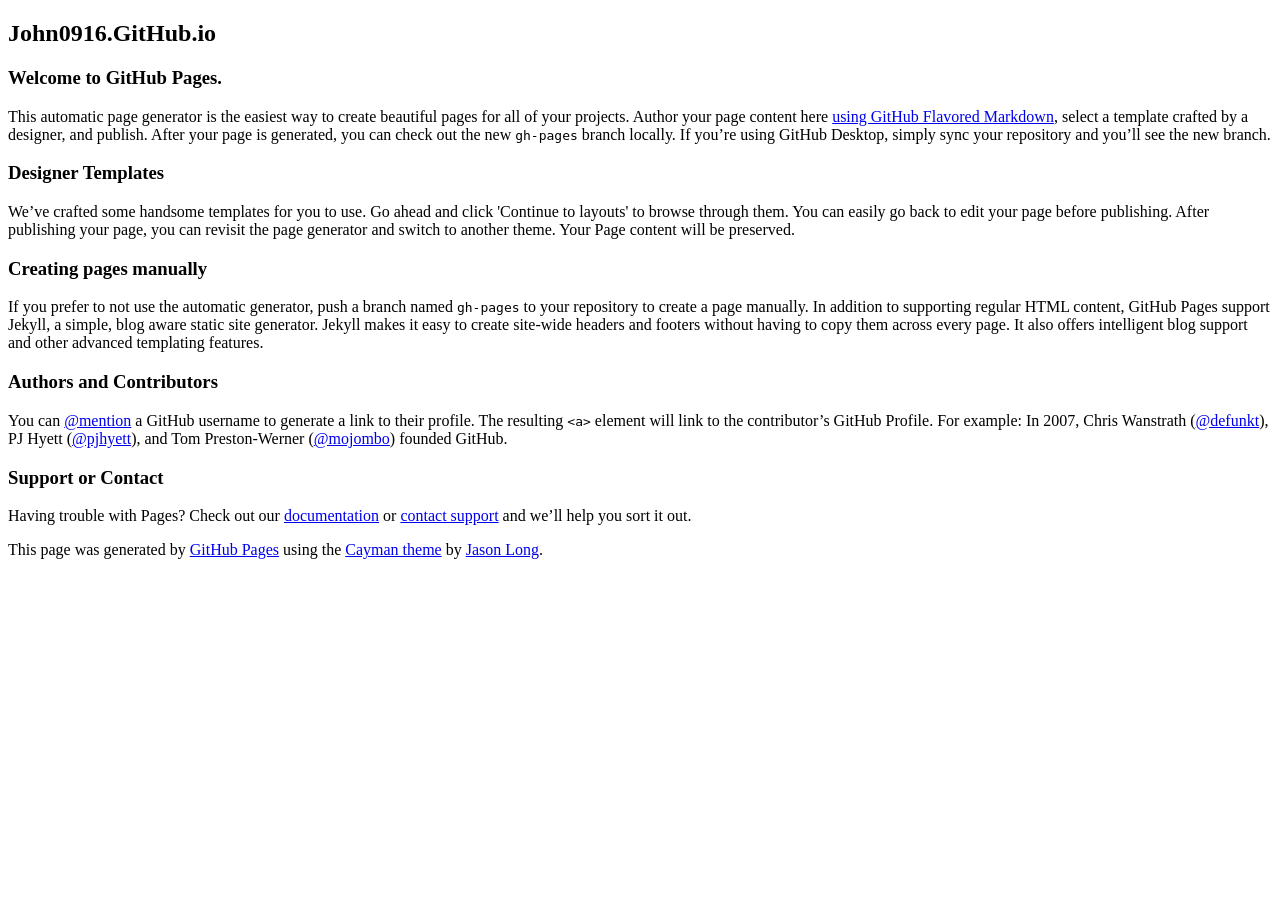
==== index.html @ 4a4261b3 "Replace master branch with page content via GitHub" ====
<!DOCTYPE html>
<html lang="en-us">
  <head>
    <meta charset="UTF-8">
    <title>John0916.GitHub.io by john0916</title>
    <meta name="viewport" content="width=device-width, initial-scale=1">
    <link rel="stylesheet" type="text/css" href="stylesheets/normalize.css" media="screen">
    <link href='https://fonts.googleapis.com/css?family=Open+Sans:400,700' rel='stylesheet' type='text/css'>
    <link rel="stylesheet" type="text/css" href="stylesheets/stylesheet.css" media="screen">
    <link rel="stylesheet" type="text/css" href="stylesheets/github-light.css" media="screen">
  </head>
  <body>
    <section class="page-header">
      <h1 class="project-name">John0916.GitHub.io</h1>
      <h2 class="project-tagline"></h2>
    </section>

    <section class="main-content">
      <h3>
<a id="welcome-to-github-pages" class="anchor" href="#welcome-to-github-pages" aria-hidden="true"><span aria-hidden="true" class="octicon octicon-link"></span></a>Welcome to GitHub Pages.</h3>

<p>This automatic page generator is the easiest way to create beautiful pages for all of your projects. Author your page content here <a href="https://guides.github.com/features/mastering-markdown/">using GitHub Flavored Markdown</a>, select a template crafted by a designer, and publish. After your page is generated, you can check out the new <code>gh-pages</code> branch locally. If you’re using GitHub Desktop, simply sync your repository and you’ll see the new branch.</p>

<h3>
<a id="designer-templates" class="anchor" href="#designer-templates" aria-hidden="true"><span aria-hidden="true" class="octicon octicon-link"></span></a>Designer Templates</h3>

<p>We’ve crafted some handsome templates for you to use. Go ahead and click 'Continue to layouts' to browse through them. You can easily go back to edit your page before publishing. After publishing your page, you can revisit the page generator and switch to another theme. Your Page content will be preserved.</p>

<h3>
<a id="creating-pages-manually" class="anchor" href="#creating-pages-manually" aria-hidden="true"><span aria-hidden="true" class="octicon octicon-link"></span></a>Creating pages manually</h3>

<p>If you prefer to not use the automatic generator, push a branch named <code>gh-pages</code> to your repository to create a page manually. In addition to supporting regular HTML content, GitHub Pages support Jekyll, a simple, blog aware static site generator. Jekyll makes it easy to create site-wide headers and footers without having to copy them across every page. It also offers intelligent blog support and other advanced templating features.</p>

<h3>
<a id="authors-and-contributors" class="anchor" href="#authors-and-contributors" aria-hidden="true"><span aria-hidden="true" class="octicon octicon-link"></span></a>Authors and Contributors</h3>

<p>You can <a href="https://help.github.com/articles/basic-writing-and-formatting-syntax/#mentioning-users-and-teams" class="user-mention">@mention</a> a GitHub username to generate a link to their profile. The resulting <code>&lt;a&gt;</code> element will link to the contributor’s GitHub Profile. For example: In 2007, Chris Wanstrath (<a href="https://github.com/defunkt" class="user-mention">@defunkt</a>), PJ Hyett (<a href="https://github.com/pjhyett" class="user-mention">@pjhyett</a>), and Tom Preston-Werner (<a href="https://github.com/mojombo" class="user-mention">@mojombo</a>) founded GitHub.</p>

<h3>
<a id="support-or-contact" class="anchor" href="#support-or-contact" aria-hidden="true"><span aria-hidden="true" class="octicon octicon-link"></span></a>Support or Contact</h3>

<p>Having trouble with Pages? Check out our <a href="https://help.github.com/pages">documentation</a> or <a href="https://github.com/contact">contact support</a> and we’ll help you sort it out.</p>

      <footer class="site-footer">

        <span class="site-footer-credits">This page was generated by <a href="https://pages.github.com">GitHub Pages</a> using the <a href="https://github.com/jasonlong/cayman-theme">Cayman theme</a> by <a href="https://twitter.com/jasonlong">Jason Long</a>.</span>
      </footer>

    </section>

  
  </body>
</html>
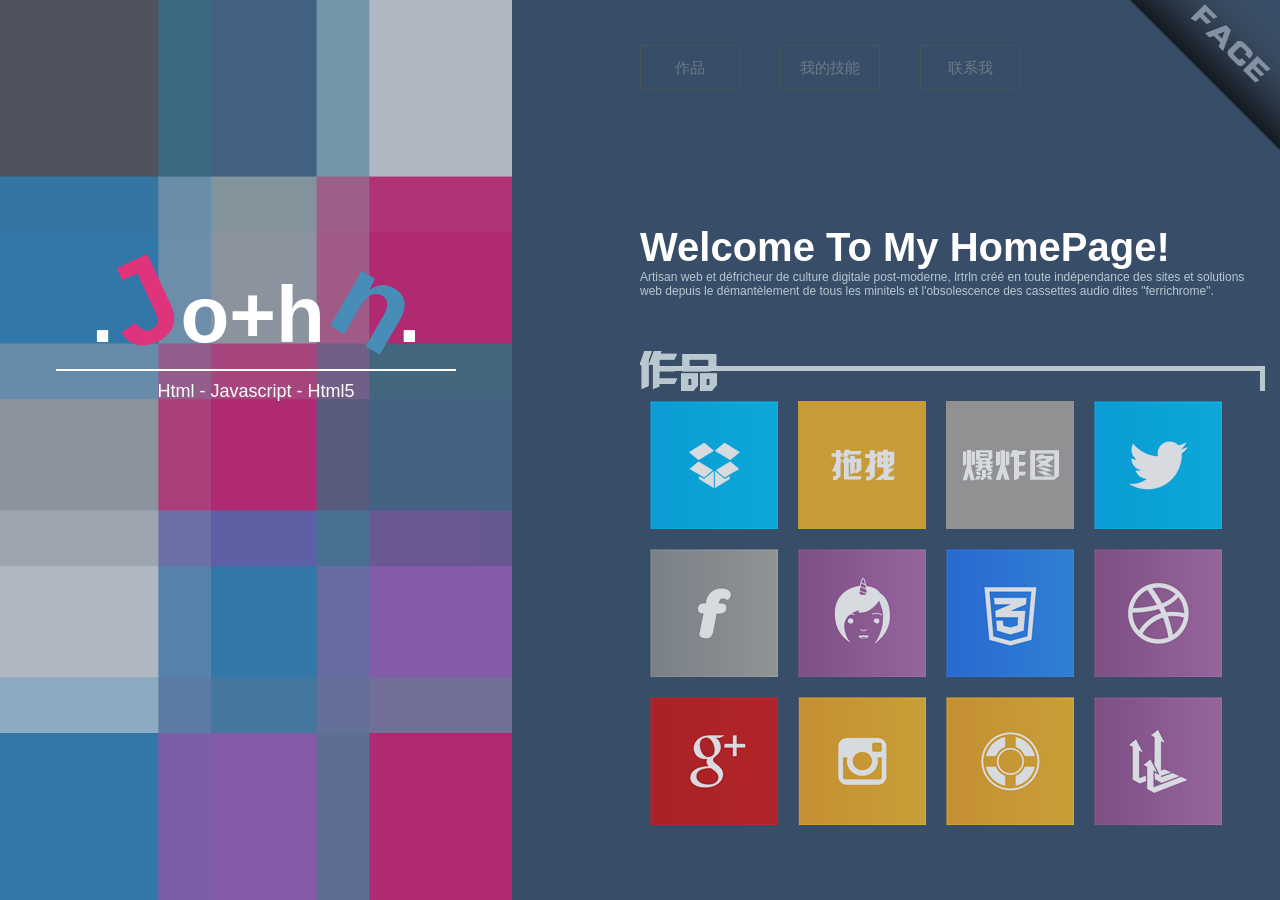
==== commit e52c435e: "3" ====
--- a/index.html
+++ b/index.html
@@ -1,53 +1,97 @@
-<!DOCTYPE html>
-<html lang="en-us">
-  <head>
-    <meta charset="UTF-8">
-    <title>John0916.GitHub.io by john0916</title>
-    <meta name="viewport" content="width=device-width, initial-scale=1">
-    <link rel="stylesheet" type="text/css" href="stylesheets/normalize.css" media="screen">
-    <link href='https://fonts.googleapis.com/css?family=Open+Sans:400,700' rel='stylesheet' type='text/css'>
-    <link rel="stylesheet" type="text/css" href="stylesheets/stylesheet.css" media="screen">
-    <link rel="stylesheet" type="text/css" href="stylesheets/github-light.css" media="screen">
-  </head>
-  <body>
-    <section class="page-header">
-      <h1 class="project-name">John0916.GitHub.io</h1>
-      <h2 class="project-tagline"></h2>
-    </section>
+<!doctype html>
+<html>
+<head>
+<meta charset="utf-8">
+<title>无标题文档</title>
+<link href="css/common.css" rel="stylesheet">
+<link href="css/index.css" rel="stylesheet">
+<script src="js/move.js"></script>
+<script src="js/blog222.js"></script>
+</head>
 
-    <section class="main-content">
-      <h3>
-<a id="welcome-to-github-pages" class="anchor" href="#welcome-to-github-pages" aria-hidden="true"><span aria-hidden="true" class="octicon octicon-link"></span></a>Welcome to GitHub Pages.</h3>
+<body id="body">
+	<!-- LEFT SIDE -->
+	<div class="left-wrap" id="left-wrap">
 
-<p>This automatic page generator is the easiest way to create beautiful pages for all of your projects. Author your page content here <a href="https://guides.github.com/features/mastering-markdown/">using GitHub Flavored Markdown</a>, select a template crafted by a designer, and publish. After your page is generated, you can check out the new <code>gh-pages</code> branch locally. If you’re using GitHub Desktop, simply sync your repository and you’ll see the new branch.</p>
+         <div class="center-wrap">
+   			<!-- Header -->
+   			<header class="site-header">
+   				<h1 class="site-title" id="site-title">
+                  <a href="javascript:;" title="张建-Blog">
+                     <!-- <img src="assets/images/logo_.png" alt="lrtrln"> -->
+                     <b class="dian1">.</b><span class="fx1" id="fx1">J</span>o+h<span class="fx2" id="fx2">n</span><b class="dian2">.</b>
+                  </a>
+               </h1>
+               <h2>Html - Javascript - Html5</h2>
+   			</header>
+			<!-- Intro -->
+         <!--<div class="intro">
+            <p class="intro-title">
+               <i class="icon ion-loading-a"></i>
+               Renouvellement des peintures et moquettes en cours. Lrtrln fait peau neuve et revient plus beau et plus frais dans quelques jours ...
+            </p>
+         </div> -->
+		</div>
 
-<h3>
-<a id="designer-templates" class="anchor" href="#designer-templates" aria-hidden="true"><span aria-hidden="true" class="octicon octicon-link"></span></a>Designer Templates</h3>
+		<!-- Background image and overlay -->
+		<div class="bg" id="bg" style="position: absolute; width:100%; height:100%;">
+            <div class="backstretch" id="bg-box" style="left: 0px; top: 0px; overflow: hidden; margin: 0px; padding: 0px; position: absolute; width: 100%; height:100%;">
+                <img id="bg-img" src="images/b1.png" style="position: absolute; margin: 0px; padding: 0px; none; width: 100%; height:100%; left: 0px; z-index:-99999; top:0; opacity:1">
+            </div>
+        </div>
+      <div class="bg-overlay"></div>
 
-<p>We’ve crafted some handsome templates for you to use. Go ahead and click 'Continue to layouts' to browse through them. You can easily go back to edit your page before publishing. After publishing your page, you can revisit the page generator and switch to another theme. Your Page content will be preserved.</p>
-
-<h3>
-<a id="creating-pages-manually" class="anchor" href="#creating-pages-manually" aria-hidden="true"><span aria-hidden="true" class="octicon octicon-link"></span></a>Creating pages manually</h3>
-
-<p>If you prefer to not use the automatic generator, push a branch named <code>gh-pages</code> to your repository to create a page manually. In addition to supporting regular HTML content, GitHub Pages support Jekyll, a simple, blog aware static site generator. Jekyll makes it easy to create site-wide headers and footers without having to copy them across every page. It also offers intelligent blog support and other advanced templating features.</p>
-
-<h3>
-<a id="authors-and-contributors" class="anchor" href="#authors-and-contributors" aria-hidden="true"><span aria-hidden="true" class="octicon octicon-link"></span></a>Authors and Contributors</h3>
-
-<p>You can <a href="https://help.github.com/articles/basic-writing-and-formatting-syntax/#mentioning-users-and-teams" class="user-mention">@mention</a> a GitHub username to generate a link to their profile. The resulting <code>&lt;a&gt;</code> element will link to the contributor’s GitHub Profile. For example: In 2007, Chris Wanstrath (<a href="https://github.com/defunkt" class="user-mention">@defunkt</a>), PJ Hyett (<a href="https://github.com/pjhyett" class="user-mention">@pjhyett</a>), and Tom Preston-Werner (<a href="https://github.com/mojombo" class="user-mention">@mojombo</a>) founded GitHub.</p>
-
-<h3>
-<a id="support-or-contact" class="anchor" href="#support-or-contact" aria-hidden="true"><span aria-hidden="true" class="octicon octicon-link"></span></a>Support or Contact</h3>
-
-<p>Having trouble with Pages? Check out our <a href="https://help.github.com/pages">documentation</a> or <a href="https://github.com/contact">contact support</a> and we’ll help you sort it out.</p>
-
-      <footer class="site-footer">
-
-        <span class="site-footer-credits">This page was generated by <a href="https://pages.github.com">GitHub Pages</a> using the <a href="https://github.com/jasonlong/cayman-theme">Cayman theme</a> by <a href="https://twitter.com/jasonlong">Jason Long</a>.</span>
-      </footer>
-
-    </section>
-
-  
-  </body>
+	</div>
+    <!--RIGHT SIDE-->
+	<div class="right-wrap" id="right-wrap">
+			<div class="face" id="face"></div>
+            <div class="inner">
+    
+                <!-- Navigation -->
+                <nav class="site-nav">
+                    <ul id="menu" class="menu clearFix">
+                        <li class="active"><a href="#about" title="A propos">作品</a></li>
+                        <li><a href="#pres" title="Technologie">我的技能</a></li>
+                       <li><a href="#ref" title="Contacts">联系我</a></li>
+                    </ul>
+                </nav>
+            </div>
+            
+            <!--mean-->
+            <div id="main" class="main">
+            	<section id="about" class="about main-section">
+               	<h1>Welcome To My HomePage!</h1>
+               	<p>Artisan web et défricheur de culture digitale post-moderne,
+                  lrtrln créé en toute indépendance des sites et solutions web depuis le démantèlement de tous les minitels et l'obsolescence des cassettes audio dites "ferrichrome".
+               	</p>
+                
+                <div class="drag-work">
+                	<h3></h3>
+                    <div class="pic-drag clearFix" id="pic-drag">
+                    	<img src="images/Dropbox-Icon.png" >
+                    	<img src="images/tuozhuai.png" >
+                    	<img src="images/baozha.png" >
+                    	<img src="images/Twitter-Icon.png" >
+                    	<img src="images/Flukle-Icon.png" >
+                    	<img src="images/Carbonmade-Icon.png" >
+                    	<img src="images/HTML3-Icon.png" >
+                    	<img src="images/Dribbble-Icon.png" >
+                    	<img src="images/Google-Plus-Icon.png" >
+                    	<img src="images/Instagram-Icon.png" >
+                    	<img src="images/Designfloat-Icon.png" >
+                    	<img src="images/Designbump-Icon.png" >
+                    </div>
+                
+                </div>
+				</section>
+           	</div>
+            
+            
+        </div>
+        
+	<!--work-border-->
+    <div class="work-border" id="work-border">
+    	<div class="close" id="close"></div>
+    </div>
+</body>
 </html>
--- a/css/common.css
+++ b/css/common.css
@@ -0,0 +1,19 @@
+@charset "utf-8";
+/* CSS Document */
+body,div,h1,h2,h3,h4,h5,h6,p,ul,ol,dl,dt,dd,li,span,a,b,em,i,strong,img{ padding:0; margin:0;  }
+li{ list-style:none; }
+a{ text-decoration:none; }
+img,input,select,textarea{ vertical-align:top; }
+input,select,textarea{ outline:none; }
+textarea{ resize:none; }
+.fl{ float:left; display:inline; }
+.fr{ float:right; display:inline; }
+.clearFix:after{ content:""; display:block; clear:both;}
+	
+body{ font-size:12px; font-family:'Helvetica Neue', Helvetica, Arial, sans-serif; color:#000; font-weight:normal; margin:0; height:100%; }
+
+@font-face {
+  
+}
+body{ background:#384d67;/* background:-webkit-linear-gradient(#384d67,red,#384d67);*/}
+
--- a/css/index.css
+++ b/css/index.css
@@ -0,0 +1,87 @@
+@charset "utf-8";
+/* CSS Document */
+
+.work-border{ width:100%; height:100%; background:#000; position:absolute; opacity:0.9; display:none; z-index:10000000; }
+.work-border .close{ background:url(../images/close.png) no-repeat; width:150px; height:150px; position:absolute; top:0; right:0; cursor:pointer;  }
+.left-wrap{/* background:#161e27;*/ height:100%; position:fixed; top:0; left:0; }
+
+.site-header{ width:400px; height:146px; position:absolute; top:50%; left:50%; transform:translate(-50%,-150%); z-index:4; text-align:center;}
+
+.site-header a{ font-size:80px; color:#fff;  }
+.site-header a:hover{ text-shadow:0 0 15px #fff; transition:1s all ease; color:#de347b; }
+.site-header a .fx1{ color:#de347b; display:inline-block;
+
+
+	transform-origin: 50% 60%;
+	transform:rotate(-25deg);
+	
+}
+.site-header a b{ display:inline-block;transition:1s all ease; }
+.site-header a:hover .dian1{transform:translate(12px);}
+.site-header a:hover .dian2{transform:translate(-12px);}
+
+.site-header a .fx2{ color:#488db7;display:inline-block;
+	
+	transform-origin: 50% 70%; 
+ 	transform:rotate(30deg);
+
+ }
+/*.site-header a .fx2:hover{
+	transform:rotate(-20deg)
+}
+ 
+*/ 
+.site-header span{ font-size:120px; transition:1s all ease;}
+.site-header h2{ color:#fff; font-weight:normal; text-align:center; border-top:2px solid #fff; line-height:40px;}
+
+
+.right-wrap{ height:100%; position:absolute; right:0; }
+
+.right-wrap .face{ background:url(../images/1-01.png) no-repeat; height:150px; width:150px; position:absolute; right:0; top:0; z-index:999; cursor:pointer; }
+.right-wrap .face:hover{ }
+.right-wrap .inner{ position:absolute;top:5%; height:10%; width:100%; }
+.right-wrap .site-nav{width:625px; position:absolute; }
+.right-wrap .site-nav ul{ text-align:center; }
+.right-wrap .site-nav li{ float:left; width:98px; height:43px; border:1px solid #49535d; margin-right:40px;}
+.right-wrap .site-nav li a{ font-size:15px; line-height:43px; color:#6c7a85; display:block; text-align:center;}
+.right-wrap .site-nav li a:hover{ color:#1799dd;}
+.right-wrap .site-nav li:hover{ border-color:#1799dd; }
+
+
+
+.right-wrap .main{ width:625px; position:absolute; top:25%; height:70%; }
+.right-wrap .main-section{ position:absolute; height:100%;}
+.right-wrap .main h1{ font-size:40px; color:#fff; }
+.right-wrap .main .main-section p{ color:#b9c7cf; }
+
+.right-wrap .main .main-section .drag-work{ position:absolute; width:100%; top:20%; }
+.right-wrap .main .main-section .drag-work h3{ background:url(../images/zuopinfont.png) no-repeat; height:40px; width:625px; }
+.right-wrap .main .main-section .pic-drag{ position:absolute; width:592px; margin:0 auto; }
+
+.right-wrap .main .main-section .pic-drag img{ float:left; margin:10px; opacity:0.8; }
+
+
+
+
+
+
+
+
+
+
+
+
+
+
+
+
+
+
+
+
+
+
+
+
+
+
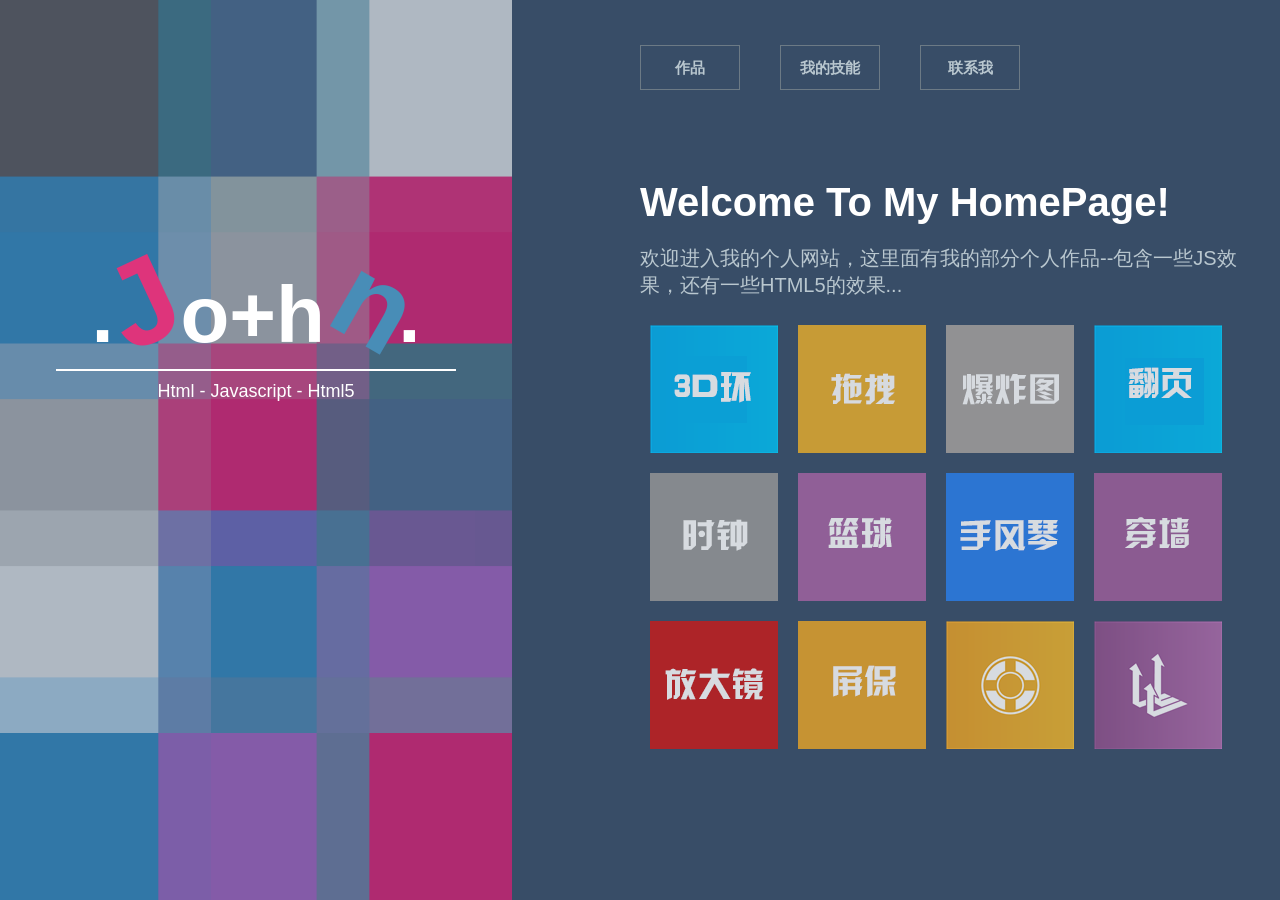
==== commit 381056f1: "33" ====
--- a/index.html
+++ b/index.html
@@ -5,11 +5,10 @@
 <title>无标题文档</title>
 <link href="css/common.css" rel="stylesheet">
 <link href="css/index.css" rel="stylesheet">
-<script src="js/move.js"></script>
-<script src="js/blog222.js"></script>
 </head>
 
 <body id="body">
+<div id="pagebulr">
 	<!-- LEFT SIDE -->
 	<div class="left-wrap" id="left-wrap">
 
@@ -44,15 +43,14 @@
 	</div>
     <!--RIGHT SIDE-->
 	<div class="right-wrap" id="right-wrap">
-			<div class="face" id="face"></div>
             <div class="inner">
     
                 <!-- Navigation -->
                 <nav class="site-nav">
                     <ul id="menu" class="menu clearFix">
-                        <li class="active"><a href="#about" title="A propos">作品</a></li>
-                        <li><a href="#pres" title="Technologie">我的技能</a></li>
-                       <li><a href="#ref" title="Contacts">联系我</a></li>
+                        <li class="word"><a href="#about" title="A propos">作品</a></li>
+                        <li class="skill-title"><a href="#pres" title="Technologie">我的技能</a></li>
+                       <li class="call-me"><a href="#ref" title="Contacts">联系我</a></li>
                     </ul>
                 </nav>
             </div>
@@ -61,23 +59,21 @@
             <div id="main" class="main">
             	<section id="about" class="about main-section">
                	<h1>Welcome To My HomePage!</h1>
-               	<p>Artisan web et défricheur de culture digitale post-moderne,
-                  lrtrln créé en toute indépendance des sites et solutions web depuis le démantèlement de tous les minitels et l'obsolescence des cassettes audio dites "ferrichrome".
+               	<p>欢迎进入我的个人网站，这里面有我的部分个人作品--包含一些JS效果，还有一些HTML5的效果...
                	</p>
                 
                 <div class="drag-work">
-                	<h3></h3>
                     <div class="pic-drag clearFix" id="pic-drag">
-                    	<img src="images/Dropbox-Icon.png" >
-                    	<img src="images/tuozhuai.png" >
-                    	<img src="images/baozha.png" >
-                    	<img src="images/Twitter-Icon.png" >
-                    	<img src="images/Flukle-Icon.png" >
-                    	<img src="images/Carbonmade-Icon.png" >
-                    	<img src="images/HTML3-Icon.png" >
-                    	<img src="images/Dribbble-Icon.png" >
-                    	<img src="images/Google-Plus-Icon.png" >
-                    	<img src="images/Instagram-Icon.png" >
+                    	<img id="3Dhuan" src="images/3Dhuan.png" >
+                    	<img id="tuozhuai" src="images/tuozhuai.png" >
+                    	<img id="baozha" src="images/baozha.png" >
+                    	<img id="fanye" src="images/fanye.png" >
+                    	<img id="shizhong" src="images/shizhong.png" >
+                    	<img id="lanqiu" src="images/lanqiu.png" >
+                    	<img id="shoufengqin" src="images/shoufengqin.png" >
+                    	<img id="chuanqiang" src="images/chuanqiang.png" >
+                    	<img id="fangdajing" src="images/fangdajing.png" >
+                    	<img id="pingbao" src="images/pingbao.png" >
                     	<img src="images/Designfloat-Icon.png" >
                     	<img src="images/Designbump-Icon.png" >
                     </div>
@@ -85,13 +81,170 @@
                 </div>
 				</section>
            	</div>
-            
-            
-        </div>
-        
+            <div id="skill" class="skill">
+            	<section id="skill-about" class="skill-about skill-section">
+               	<h1>My Skills</h1>
+               	<p>性格沉稳内敛，做事情专注细心，责任心强，有良好的审美，热爱技术，正努力奔跑在前端的路上。。。
+               	</p>
+                
+                <div class="drag-work">
+                	<div class="skillhtml clearFix" id="skillhtml">
+                    	<img class="fl" src="images/html.jpg" />
+                        <div class="fl"></div>
+                        <span class="fl" style="width:435px">HTML:熟悉HTML，能够书写语义合理，结构清晰，易维护的HTML结构；理解W3C标准，熟练编写结构良好的能够还原视觉设计，并兼容业界承认的主流浏览器</span>
+                    </div>
+                    <div class="skillcss clearFix" id="skillcss">
+                    	<img class="fl" src="images/js.jpg" />
+                        <div class="fl"></div>
+                        <span class="fl" style="width:435px">CSS:熟练掌握CSS,熟悉浏览器兼容性解决方案</span>
+                    </div>
+                    <div class="skillhtml5 clearFix" id="skillhtml5">
+                    	<img class="fl" src="images/html5.jpg" />
+                        <div class="fl"></div>
+                        <span class="fl" style="width:435px">JS:熟练掌握JavaScript及相关类库(JQuery)的使用,熟悉面向对象编程方法</span>
+                    </div>
+                
+                </div>
+				</section>
+           	</div>
+            <div id="callme" class="callme">
+            	<section id="callme-about" class="callme-about callme-section">
+               	<h1>Contact Me</h1>
+                
+                <div class="drag-work">
+                    <div class="phone clearFix">
+                        <img class="fl" src="images/dianhua.jpg"/>
+                        <span class="fl">TEL:15921075232</span>
+                    </div>
+                    <div class="email clearFix">
+                        <img class="fl" src="images/youxiang.jpg"/>
+                        <span class="fl">Email:john0916_vip@sina.com</span>
+                    </div>
+                    <div class="dizhi clearFix">
+                        <img class="fl" src="images/dizhi.jpg"/>
+                        <span class="fl">Address:上海市-浦东新区</span>
+                    </div>
+                </div>
+				</section>
+           	</div>
+
+            
+            
+        </div>
+        
+</div>
+
 	<!--work-border-->
+    
+        <div class="job-two" id="job-two">
+            <ul>
+                <li><img src="images/1739248454fe29641ee8f1.jpg"><span>0</span></li>
+                <li><img src="images/4134521004fe2a83303d01.jpg"><span>0</span></li>
+                <li><img src="images/7669900194fe295f319297.jpg"><span>0</span></li>
+                <li><img src="images/9367157484fe2964d95349.jpg"><span>0</span></li>
+                <li><img src="images/9480039934ff52fc547cc5.jpg"><span>0</span></li>
+                <li><img src="images/17367597244fe29662995cb.jpg"><span>0</span></li>
+                <li><img src="images/17958872784fe2965867109.jpg"><span>0</span></li>
+                <li><img src="images/67241375551cf94212540b.jpg"><span>0</span></li>
+            </ul>
+        </div>
+        
+       	<div class="job-three" id="div1">
+        </div>
+
     <div class="work-border" id="work-border">
-    	<div class="close" id="close"></div>
-    </div>
+        <div class="job-one" id="job-one">
+            <ul id="oneul">
+                <li><img src="images/phone.png"></li>
+                <li><img src="images/phone.png"></li>
+                <li><img src="images/phone.png"></li>
+                <li><img src="images/phone.png"></li>
+                <li><img src="images/phone.png"></li>
+                <li><img src="images/phone.png"></li>
+                <li><img src="images/phone.png"></li>
+                <li><img src="images/phone.png"></li>
+                <li><img src="images/phone.png"></li>
+                <li><img src="images/phone.png"></li>
+                <li><img src="images/phone.png"></li>
+            </ul>
+        </div>
+        
+        
+        <div class="job-four" id="job-four">
+            <input id="btn_prev" type="button" value="上一张"/>
+            <input id="btn_next" type="button" value="下一张"/>
+            <ul id="jobfourul">
+                <li class="l2"><img src="images/img1/1.jpg" /></li>
+                <li class="l1"><img src="images/img1/2.jpg" /></li>
+                <li class="cur"><img src="images/img1/3.jpg" /></li>
+                <li class="r1"><img src="images/img1/4.jpg" /></li>
+                <li class="r2"><img src="images/img1/5.jpg" /></li>
+                <li><img src="images/img1/6.jpg" /></li>
+                <li><img src="images/img1/7.jpg" /></li>
+                <li><img src="images/img1/8.jpg" /></li>
+                <li><img src="images/img1/9.jpg" /></li>
+                <li><img src="images/img1/10.jpg" /></li>
+                <li><img src="images/img1/11.jpg" /></li>
+                <li><img src="images/img1/12.jpg" /></li>
+            
+            </ul>
+        </div>
+	</div>
+    <div class="job-five" id="job-five">
+        <div id="jobfivebtn">点我 n(*≧▽≦*)n</div>
+        <div id="clock">
+            <div id="hour"></div>
+            <div id="min"></div>
+            <div id="sec"></div>
+            <div id="cap"></div>
+            <!-- <span><strong>12</strong></span> -->
+        </div>
+    </div>
+    <div class="job-six" id="job-six">
+        <div id="jobsixball"></div>
+    </div>
+    
+    <div class="job-seven" id="job-seven">
+        <div class="active"><img src="images/hand_lyre/0.jpg" /><span></span></div>
+        <div><img src="images/hand_lyre/1.jpg" /><span></span></div>
+        <div><img src="images/hand_lyre/2.jpg" /><span></span></div>
+        <div><img src="images/hand_lyre/3.jpg" /><span></span></div>
+        <div><img src="images/hand_lyre/0.jpg" /><span></span></div>
+        <div><img src="images/hand_lyre/1.jpg" /><span></span></div>
+    </div>
+    
+    <div class="job-eight" id="job-eight">
+        <ul id="jobeightul">
+            <li><span>john</span></li>
+            <li><span>john</span></li>
+            <li><span>john</span></li>
+            <li><span>john</span></li>
+            <li><span>john</span></li>
+            <li><span>john</span></li>
+            <li><span>john</span></li>
+            <li><span>john</span></li>
+            <li><span>john</span></li>
+        </ul>
+    </div>
+    <div class="job-nine" id="job-nine">
+        <div id="jobninejpg1">
+            <img src="images/zoom.jpg" />
+            <div id="mark"></div>
+        </div>
+        <div id="jobninejpg2">
+            <img src="images/zoom.jpg" id="bigImg" width="900" height="900" />
+        </div>
+    </div>
+    <div class="job-ten" id="job-ten">
+    	<canvas id="jobten"></canvas>
+    </div>
+    
+    <div class="close" id="close"></div>
+   
 </body>
 </html>
+<script src="js/job-one.js"></script>
+
+<script src="js/blog222.js"></script>
+<script src="js/move.js"></script>
+<script src="js/jquery-1.7.2.js"></script>
--- a/css/common.css
+++ b/css/common.css
@@ -15,5 +15,6 @@
 @font-face {
   
 }
-body{ background:#384d67;/* background:-webkit-linear-gradient(#384d67,red,#384d67);*/}
+body{ background:#384d67;/* background:-webkit-linear-gradient(#384d67,red,#384d67);*/height:100%;}
 
+html{ height:100%;}
--- a/css/index.css
+++ b/css/index.css
@@ -1,8 +1,88 @@
 @charset "utf-8";
 /* CSS Document */
 
-.work-border{ width:100%; height:100%; background:#000; position:absolute; opacity:0.9; display:none; z-index:10000000; }
-.work-border .close{ background:url(../images/close.png) no-repeat; width:150px; height:150px; position:absolute; top:0; right:0; cursor:pointer;  }
+/*new-page*/
+.work-border{ width:100%; height:100%; position:absolute; top:0; background:#000; opacity:0.95; display:none; }
+.close{ background:url(../images/close.png) no-repeat; width:150px; height:150px; position:absolute; top:0; right:0; cursor:pointer; display:none; z-index:1000000000; }
+
+#job-two{width:100%;height:450px; margin:0 auto; position:relative; overflow: hidden; z-index:100;}
+#job-two ul{ position:absolute;left:0;top:135px; }
+#job-two ul li{ position:relative; float:left; width:260px; height:179px; }
+#job-two ul li img{width:260px;height:179px; position:absolute;left:0;top:0; /*opacity:0.5*/}
+
+#div1{width:400px;height:300px;position: relative;background:url(../images/0.jpg) no-repeat;margin: 0 auto; top:50px; z-index:200;}
+#div1 span{width:40px;height:30px;background:url(../images/1.jpg) no-repeat;position: absolute;left: 0;top: 0;}
+
+
+.job-one{ display:none; z-index:100; }
+.job-one ul{width:150px;height:200px;position:asolute;margin: 150px auto;
+	transform-style:preserve-3d;
+	transform:perspective(1000px) rotateX(-15deg) rotateY(0deg);
+}
+.job-one ul li{width:150px;height:200px;position: absolute;left: 0;top:0;transition:1s all ease;}
+
+.job-four{ position:relative; display:none; }
+.job-four input#btn_prev{ position:absolute; bottom:-100px; margin-left:45%;}
+.job-four input#btn_next{ position:absolute; bottom:-100px; margin-left:50%;}
+#jobfourul{ position:relative;width:480px; height:260px; background:#ccc; margin:100px auto;}
+#jobfourul li{ position:absolute;left:0;top:0; opacity:0;
+	transform: perspective(800px) rotateY(0deg);
+	transition:1s all ease;
+}
+
+#jobfourul li.l2{ opacity:0; transform: perspective(800px) translateX(-300px) rotateY(45deg); z-index:1;}
+#jobfourul li.l1{ opacity:1; transform: perspective(800px) translateX(-200px) rotateY(45deg); z-index:3;}
+#jobfourul li.cur{ opacity:1; z-index:5;}
+
+#jobfourul li.r1{ opacity:1; transform: perspective(800px) translateX(200px) rotateY(-45deg); z-index:3;}
+#jobfourul li.r2{ opacity:0; transform: perspective(800px) translateX(300px) rotateY(-45deg); z-index:1;}
+
+.job-five{ position:relative; display:none; }
+#jobfivebtn{width: 160px;height: 40px;border: 1px solid black;margin:0 auto;text-align: center;color:black;font-weight:bold;line-height: 40px;
+	box-shadow: inset 0 0 10px #eee,0 6px 6px #eee ;
+	transition:0.5s all ease;
+	background: #ccc;border-radius: 7%;position: relative;}
+
+#jobfivebtn:hover{box-shadow: inset 0 0 20px #eee,0 6px 8px #ccc ;}
+#jobfivebtn:active{box-shadow:inset 0 0 20px #eee,0 0px 2px #ccc;top:15px;top: 1px;}
+/*clock*/
+#clock{width:300px;height:300px;border: 1px solid #000;border-radius: 50%;margin: 50px auto;position: relative;background: #eee;box-shadow: 1px 2px 2px #000;
+	transition:1s all ease;
+}
+#clock div{transform-origin:center bottom;}
+#hour{width: 12px;height:80px;position: absolute;left: 50%;top: 50%;margin-left: -6px;margin-top: -80px;background: #000;}
+#min{width: 8px;height:100px;position: absolute;left: 50%;top: 50%;margin-left: -4px;margin-top: -100px;background: #000;}
+#sec{width: 4px;height:120px;position: absolute;left: 50%;top: 50%;margin-left: -2px;margin-top: -120px;background: red;}
+#cap{width: 30px;height: 30px;background: #000;position: absolute;left: 50%;top: 50%;margin-left: -15px;margin-top: -15px;border-radius: 50%;}
+#clock span{width: 4px;height:8px;background: #000;position: absolute;left: 50%;top: 0;margin-left: -2px;transform-origin:center 150px;}
+#clock span.on{height: 14px;}
+#clock span strong{width: 40px;position: absolute;left: 50%;top: 16px; margin-left: -20px;text-align: center;font-style: normal;}
+
+.job-six{ position:relative; display:none;}
+#jobsixball{ position:absolute;left:600px;top:0;width:100px; height:100px; background:url(../images/basket/basket_1.png);background-size: 100px}
+
+
+#job-seven {width:940px; height:305px; border:1px solid black; margin:0 auto; position:relative; overflow:hidden; display:none; }
+#job-seven span {width:20px; height:305px; display:block; position:absolute; left:0; top:0;}
+#job-seven div {width:840px; height:305; position:absolute; left:0; top:0; background:#CCC;}
+
+.job-eight{ position:relative; display:none; top:50px;}
+#jobeightul{width:510px;margin:0 auto;}
+#jobeightul li{float:left; margin:10px; position:relative;width:150px; height:150px; background:#ccc; line-height:200px; text-align:center;font-size:20px; overflow:hidden;}
+#jobeightul li span{ position:absolute;left:-200px;top:0;width:100%; height:100%; background:pink; }
+
+.job-nine{ position:relative; display:none; }
+#jobninejpg1{width:310px;height:310px; position:relative;}
+#mark{width:80px;height:80px; background:green; opacity:.5; position:absolute;left:0;top:0; display:none;}
+#jobninejpg2{ position:absolute;left:330px;top:0;width:310px;height:310px; overflow:hidden; display:none;}
+#jobninejpg2 img{ position:absolute;left:0;top:0}
+
+.job-ten{ position:relative; top:0; left:0; display:none; }
+#jobten{ background:#000; opacity:0.95;}
+
+
+
+/*left*/
 .left-wrap{/* background:#161e27;*/ height:100%; position:fixed; top:0; left:0; }
 
 .site-header{ width:400px; height:146px; position:absolute; top:50%; left:50%; transform:translate(-50%,-150%); z-index:4; text-align:center;}
@@ -37,28 +117,62 @@
 
 .right-wrap{ height:100%; position:absolute; right:0; }
 
-.right-wrap .face{ background:url(../images/1-01.png) no-repeat; height:150px; width:150px; position:absolute; right:0; top:0; z-index:999; cursor:pointer; }
-.right-wrap .face:hover{ }
+.right-wrap .face{ background:url(../images/1-02.png) no-repeat; height:150px; width:150px; position:absolute; right:0; top:0; z-index:999; cursor:pointer; }
+.right-wrap .face:hover{ transform:scale(1.2); right:15px; top:15px; transition:1s linear all; }
 .right-wrap .inner{ position:absolute;top:5%; height:10%; width:100%; }
 .right-wrap .site-nav{width:625px; position:absolute; }
 .right-wrap .site-nav ul{ text-align:center; }
-.right-wrap .site-nav li{ float:left; width:98px; height:43px; border:1px solid #49535d; margin-right:40px;}
-.right-wrap .site-nav li a{ font-size:15px; line-height:43px; color:#6c7a85; display:block; text-align:center;}
+.right-wrap .site-nav li{ float:left; width:98px; height:43px; border:1px solid #6c7a85; margin-right:40px;}
+.right-wrap .site-nav li a{ font-size:15px; font-weight:700; line-height:43px; color:#b9c7cf; display:block; text-align:center;}
 .right-wrap .site-nav li a:hover{ color:#1799dd;}
 .right-wrap .site-nav li:hover{ border-color:#1799dd; }
 
 
 
-.right-wrap .main{ width:625px; position:absolute; top:25%; height:70%; }
+.right-wrap .main{ width:625px; position:absolute; top:20%; height:60%; }
 .right-wrap .main-section{ position:absolute; height:100%;}
 .right-wrap .main h1{ font-size:40px; color:#fff; }
-.right-wrap .main .main-section p{ color:#b9c7cf; }
+.right-wrap .main .main-section p{ color:#b9c7cf; margin-top:20px; font-size:20px; }
 
-.right-wrap .main .main-section .drag-work{ position:absolute; width:100%; top:20%; }
-.right-wrap .main .main-section .drag-work h3{ background:url(../images/zuopinfont.png) no-repeat; height:40px; width:625px; }
+.right-wrap .main .main-section .drag-work{ position:absolute; width:100%; top:25%; }
+.right-wrap .main .main-section .drag-work h3{ color:#E7E7E7; font-size:25px;}
 .right-wrap .main .main-section .pic-drag{ position:absolute; width:592px; margin:0 auto; }
 
 .right-wrap .main .main-section .pic-drag img{ float:left; margin:10px; opacity:0.8; }
+
+
+.right-wrap .skill{ width:625px; position:absolute; top:20%; height:60%; display:none;}
+.right-wrap .skill-section{ position:absolute; height:100%;}
+.right-wrap .skill h1{ font-size:40px; color:#fff; }
+.right-wrap .skill .skill-section p{ color:#b9c7cf;  margin-top:20px; font-size:20px; }
+
+.right-wrap .skill .skill-section .drag-work{ position:absolute; width:100%; top:25%; }
+.right-wrap .skill .skill-section .drag-work .skillhtml{}
+.right-wrap .skill .skill-section .drag-work .skillhtml div{ height:128px; width:2px; margin-left:30px; background:#1799dd;}
+.right-wrap .skill .skill-section .drag-work .skillhtml span{ color:#b9c7cf; font-size:15px; margin-left:30px; line-height:25px; height:128px; }
+
+.right-wrap .skill .skill-section .drag-work .skillcss{ margin-top:30px; display:block; clear:both; }
+.right-wrap .skill .skill-section .drag-work .skillcss div{ height:128px; width:2px; margin-left:30px; background:#1799dd;}
+.right-wrap .skill .skill-section .drag-work .skillcss span{ color:#b9c7cf; font-size:15px; margin-left:30px; line-height:25px; height:128px; }
+
+.right-wrap .skill .skill-section .drag-work .skillhtml5{ margin-top:30px; display:block; clear:both; }
+.right-wrap .skill .skill-section .drag-work .skillhtml5 div{ height:128px; width:2px; margin-left:30px; background:#1799dd;}
+.right-wrap .skill .skill-section .drag-work .skillhtml5 span{ color:#b9c7cf; font-size:15px; margin-left:30px; line-height:25px; height:128px; }
+
+
+
+.right-wrap .callme{ width:625px; position:absolute; top:20%; height:60%;display:none; }
+.right-wrap .callme-section{ position:absolute; height:100%;}
+.right-wrap .callme h1{ font-size:40px; color:#fff; }
+.right-wrap .callme .callme-section p{ color:#b9c7cf; }
+
+.right-wrap .callme .callme-section .drag-work{ position:absolute; width:100%; top:20%; }
+.right-wrap .callme .callme-section .drag-work h3{}
+
+
+.right-wrap .callme .callme-section .drag-work div{ margin-top:30px;}
+.right-wrap .callme .callme-section .drag-work span{ margin-left:30px; line-height:50px;}
+.right-wrap .callme .callme-section .drag-work .phone,.right-wrap .callme .callme-section .drag-work .email,.right-wrap .callme .callme-section .drag-work .dizhi{ height:50px; color:#fff; font-size:20px; width:625px;  }
 
 
 
@@ -80,8 +194,3 @@
 
 
 
-
-
-
-
-
